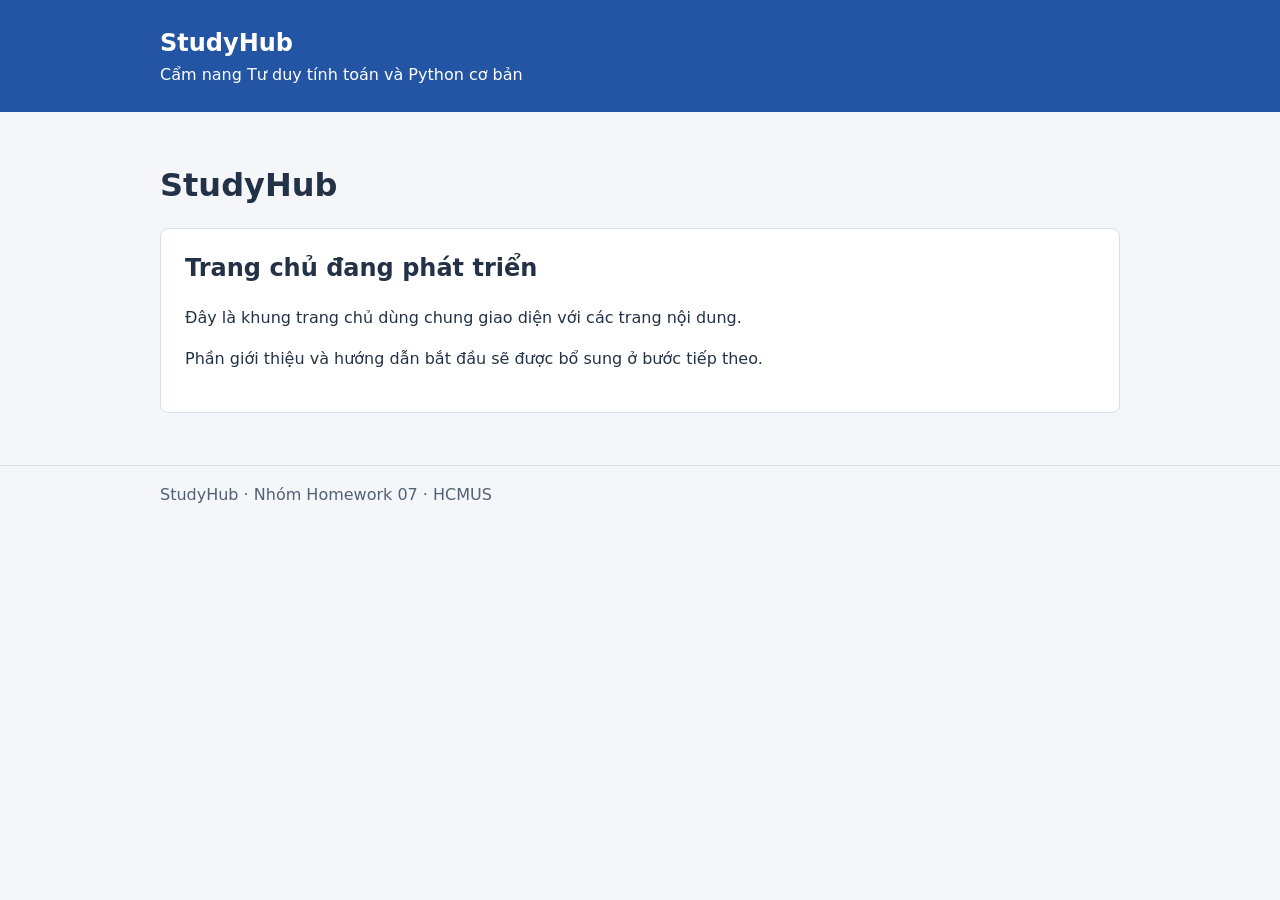
==== index.html @ 49fef3ff "feat(site-foundation): Add shared HTML scaffold and simple stylesheet" ====
<!DOCTYPE html>
<html lang="vi">
<head>
  <meta charset="UTF-8">
  <meta name="viewport" content="width=device-width, initial-scale=1.0">
  <title>Trang chủ | StudyHub</title>
  <link rel="stylesheet" href="assets/css/style.css">
</head>
<body>
  <header class="site-header">
    <div class="container">
      <p class="site-name">StudyHub</p>
      <p>Cẩm nang Tư duy tính toán và Python cơ bản</p>
    </div>
  </header>

  <main id="main-content" class="container">
    <h1>StudyHub</h1>
    <section class="panel" aria-labelledby="page-status">
      <h2 id="page-status">Trang chủ đang phát triển</h2>
      <p>Đây là khung trang chủ dùng chung giao diện với các trang nội dung.</p>
      <p>Phần giới thiệu và hướng dẫn bắt đầu sẽ được bổ sung ở bước tiếp theo.</p>
    </section>
  </main>

  <footer class="site-footer">
    <div class="container">
      <p>StudyHub · Nhóm Homework 07 · HCMUS</p>
    </div>
  </footer>
</body>
</html>
---- assets/css/style.css ----
:root {
  --primary: #2455a4;
  --text: #243247;
  --muted: #526174;
  --background: #f4f6fa;
  --border: #d8dfea;
}

* {
  box-sizing: border-box;
}

body {
  margin: 0;
  color: var(--text);
  background: var(--background);
  font-family: system-ui, sans-serif;
  line-height: 1.6;
}

.container {
  width: 92%;
  max-width: 960px;
  margin: 0 auto;
}

.site-header {
  padding: 24px 0;
  color: #fff;
  background: var(--primary);
}

.site-header p {
  margin: 0;
}

.site-name {
  font-size: 1.5rem;
  font-weight: 700;
}

main.container {
  padding: 32px 0;
}

h1, h2 {
  line-height: 1.3;
}

.panel {
  margin: 20px 0;
  padding: 24px;
  border: 1px solid var(--border);
  border-radius: 8px;
  background: #fff;
}

.panel h2 {
  margin-top: 0;
}

.page-owner {
  color: var(--muted);
}

.site-footer {
  padding: 16px 0;
  border-top: 1px solid var(--border);
  color: var(--muted);
}

.site-footer p {
  margin: 0;
}
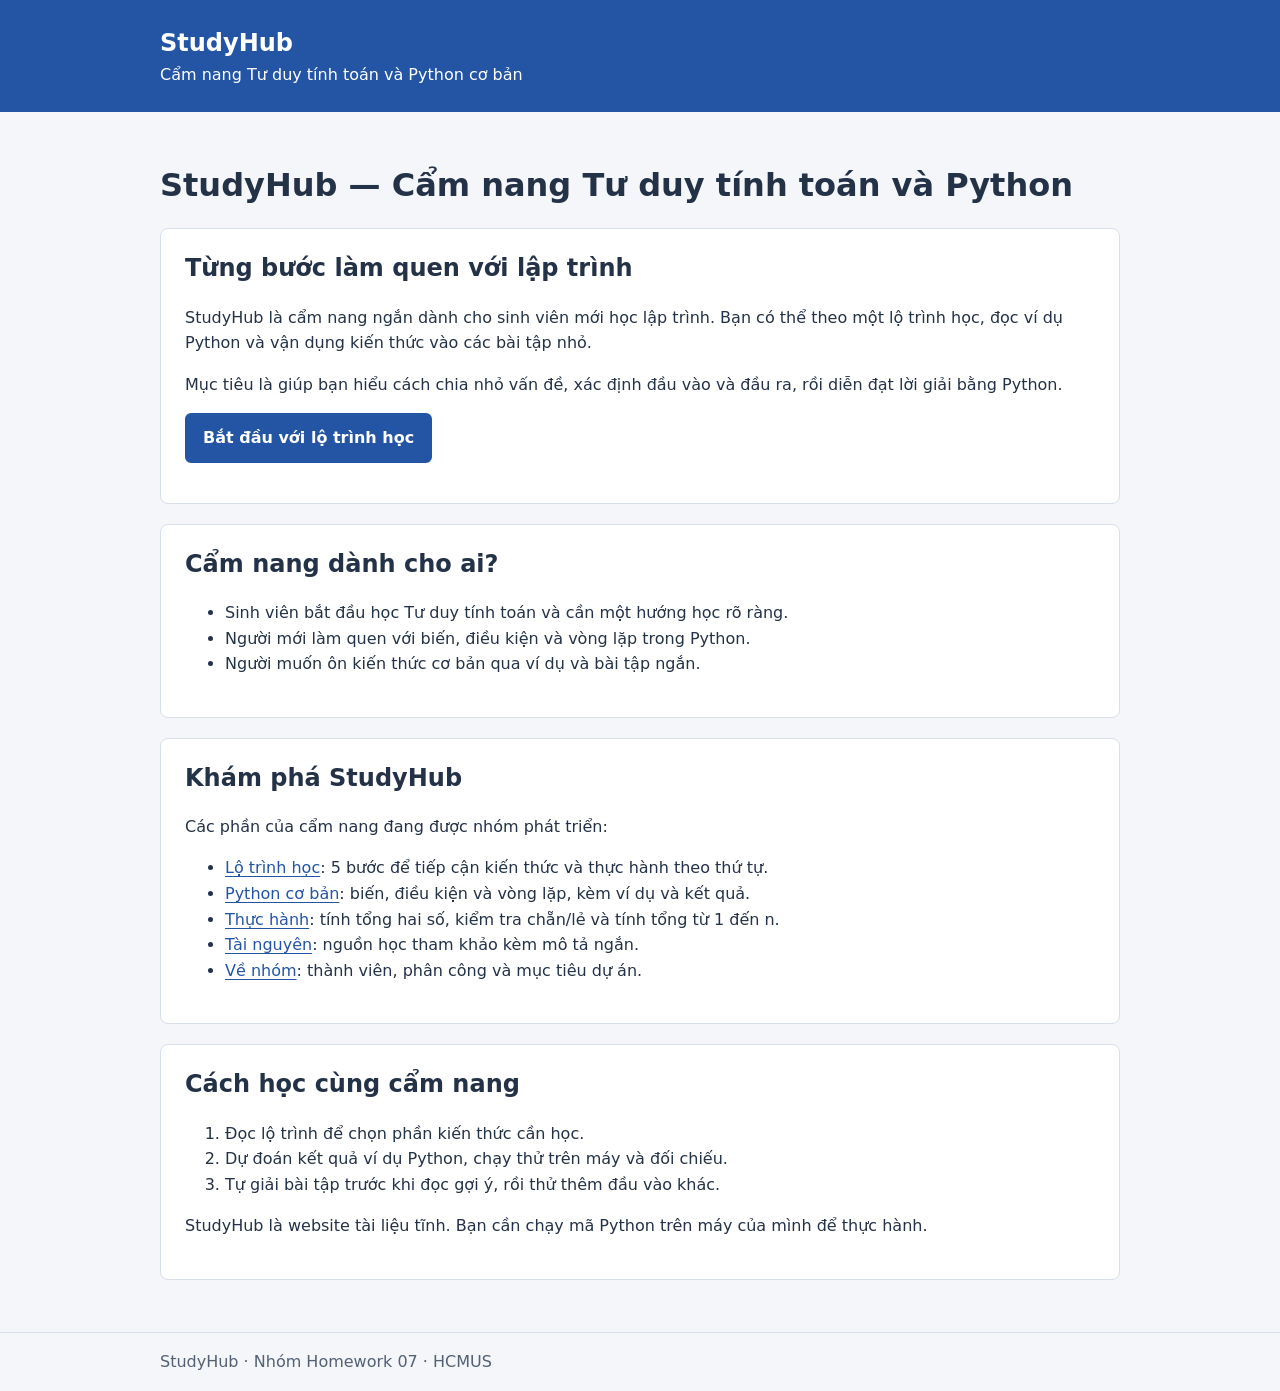
==== commit 5d37fdca: "feat(site-foundation): Add StudyHub homepage introduction" ====
--- a/index.html
+++ b/index.html
@@ -4,6 +4,7 @@
   <meta charset="UTF-8">
   <meta name="viewport" content="width=device-width, initial-scale=1.0">
   <title>Trang chủ | StudyHub</title>
+  <meta name="description" content="StudyHub giúp sinh viên mới học lập trình tiếp cận Tư duy tính toán và Python qua lộ trình, ví dụ và bài tập ngắn.">
   <link rel="stylesheet" href="assets/css/style.css">
 </head>
 <body>
@@ -15,11 +16,43 @@
   </header>
 
   <main id="main-content" class="container">
-    <h1>StudyHub</h1>
-    <section class="panel" aria-labelledby="page-status">
-      <h2 id="page-status">Trang chủ đang phát triển</h2>
-      <p>Đây là khung trang chủ dùng chung giao diện với các trang nội dung.</p>
-      <p>Phần giới thiệu và hướng dẫn bắt đầu sẽ được bổ sung ở bước tiếp theo.</p>
+    <h1>StudyHub — Cẩm nang Tư duy tính toán và Python</h1>
+    <section class="panel" aria-labelledby="introduction">
+      <h2 id="introduction">Từng bước làm quen với lập trình</h2>
+      <p>StudyHub là cẩm nang ngắn dành cho sinh viên mới học lập trình. Bạn có thể theo một lộ trình học, đọc ví dụ Python và vận dụng kiến thức vào các bài tập nhỏ.</p>
+      <p>Mục tiêu là giúp bạn hiểu cách chia nhỏ vấn đề, xác định đầu vào và đầu ra, rồi diễn đạt lời giải bằng Python.</p>
+      <p><a class="button" href="roadmap.html">Bắt đầu với lộ trình học</a></p>
+    </section>
+
+    <section class="panel" aria-labelledby="audience">
+      <h2 id="audience">Cẩm nang dành cho ai?</h2>
+      <ul>
+        <li>Sinh viên bắt đầu học Tư duy tính toán và cần một hướng học rõ ràng.</li>
+        <li>Người mới làm quen với biến, điều kiện và vòng lặp trong Python.</li>
+        <li>Người muốn ôn kiến thức cơ bản qua ví dụ và bài tập ngắn.</li>
+      </ul>
+    </section>
+
+    <section class="panel" aria-labelledby="explore">
+      <h2 id="explore">Khám phá StudyHub</h2>
+      <p>Các phần của cẩm nang đang được nhóm phát triển:</p>
+      <ul>
+        <li><a href="roadmap.html">Lộ trình học</a>: 5 bước để tiếp cận kiến thức và thực hành theo thứ tự.</li>
+        <li><a href="python.html">Python cơ bản</a>: biến, điều kiện và vòng lặp, kèm ví dụ và kết quả.</li>
+        <li><a href="practice.html">Thực hành</a>: tính tổng hai số, kiểm tra chẵn/lẻ và tính tổng từ 1 đến n.</li>
+        <li><a href="resources.html">Tài nguyên</a>: nguồn học tham khảo kèm mô tả ngắn.</li>
+        <li><a href="about.html">Về nhóm</a>: thành viên, phân công và mục tiêu dự án.</li>
+      </ul>
+    </section>
+
+    <section class="panel" aria-labelledby="learning-guide">
+      <h2 id="learning-guide">Cách học cùng cẩm nang</h2>
+      <ol>
+        <li>Đọc lộ trình để chọn phần kiến thức cần học.</li>
+        <li>Dự đoán kết quả ví dụ Python, chạy thử trên máy và đối chiếu.</li>
+        <li>Tự giải bài tập trước khi đọc gợi ý, rồi thử thêm đầu vào khác.</li>
+      </ol>
+      <p>StudyHub là website tài liệu tĩnh. Bạn cần chạy mã Python trên máy của mình để thực hành.</p>
     </section>
   </main>
 
--- a/assets/css/style.css
+++ b/assets/css/style.css
@@ -47,6 +47,36 @@
   line-height: 1.3;
 }
 
+a {
+  color: var(--primary);
+  text-underline-offset: 3px;
+}
+
+a:hover {
+  text-decoration-thickness: 2px;
+}
+
+a:focus-visible {
+  outline: 2px solid var(--primary);
+  outline-offset: 4px;
+}
+
+.button {
+  display: inline-block;
+  padding: 10px 16px;
+  border: 2px solid var(--primary);
+  border-radius: 6px;
+  color: #fff;
+  background: var(--primary);
+  font-weight: 600;
+  text-decoration: none;
+}
+
+.button:hover {
+  color: var(--primary);
+  background: #fff;
+}
+
 .panel {
   margin: 20px 0;
   padding: 24px;
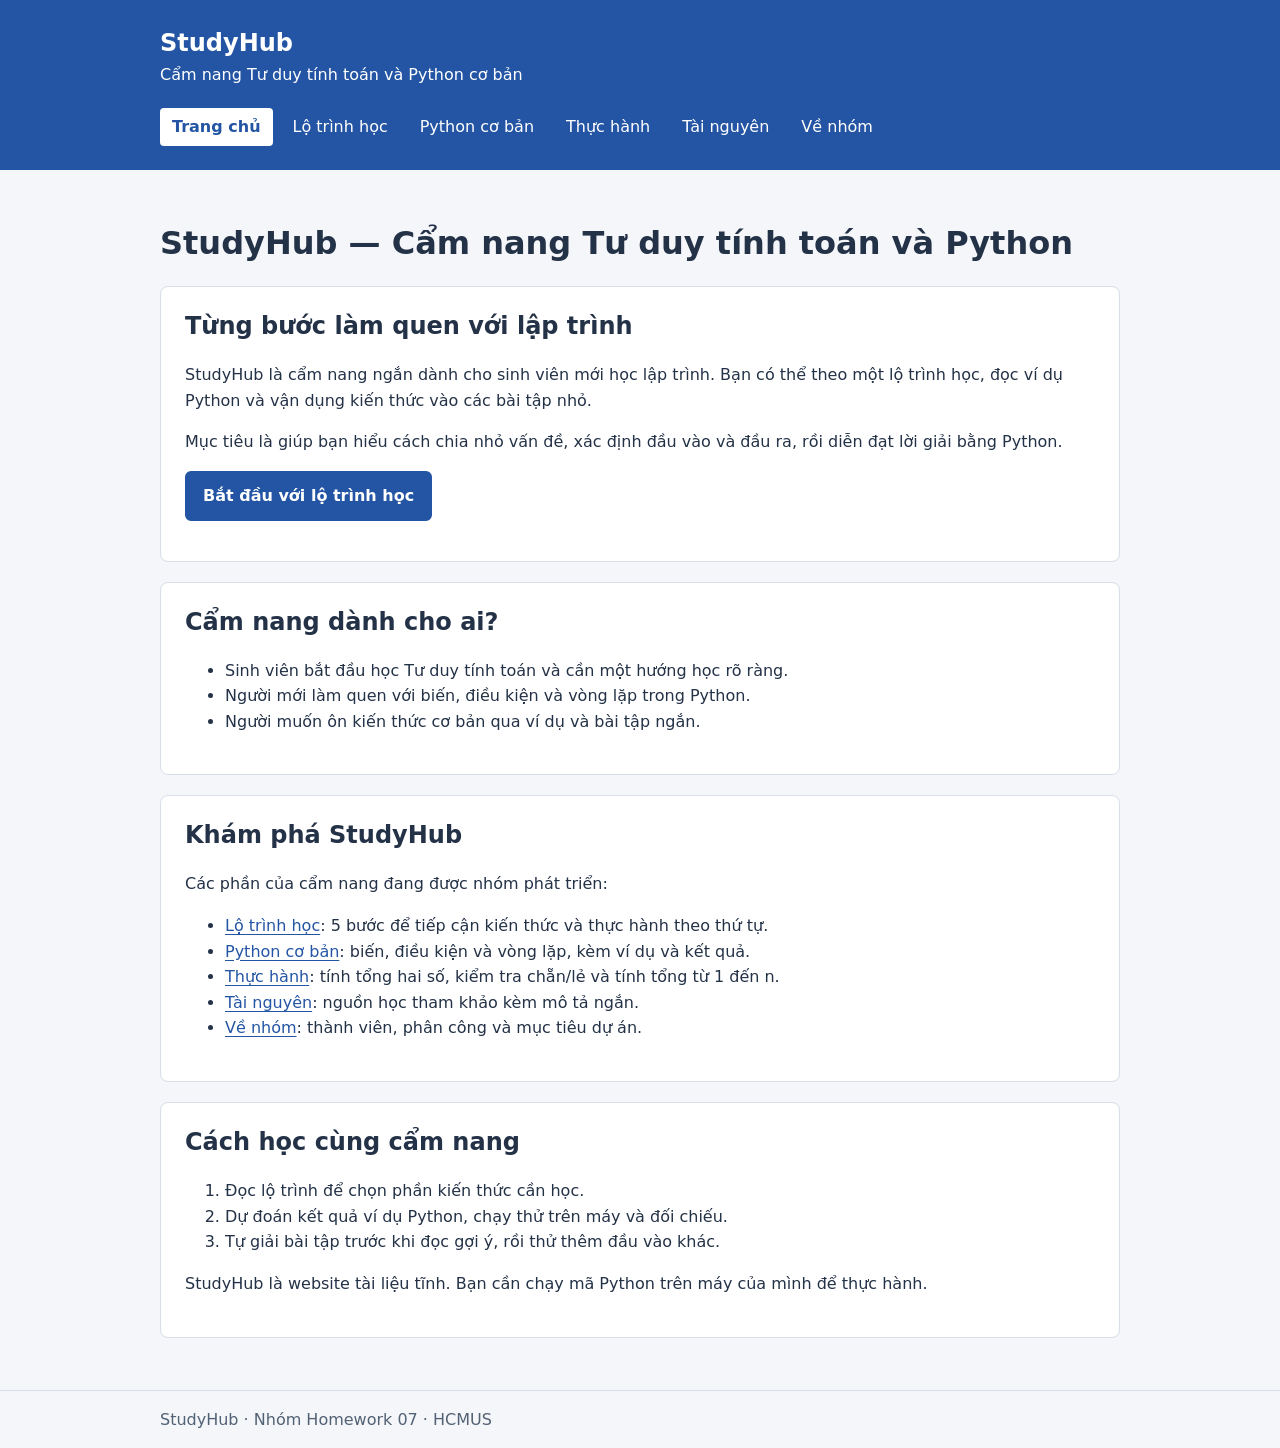
==== commit 69b367fb: "feat(site-foundation): Connect all page shells through shared navigation" ====
--- a/index.html
+++ b/index.html
@@ -12,6 +12,16 @@
     <div class="container">
       <p class="site-name">StudyHub</p>
       <p>Cẩm nang Tư duy tính toán và Python cơ bản</p>
+      <nav class="site-nav" aria-label="Điều hướng chính">
+        <ul>
+          <li><a href="index.html" aria-current="page">Trang chủ</a></li>
+          <li><a href="roadmap.html">Lộ trình học</a></li>
+          <li><a href="python.html">Python cơ bản</a></li>
+          <li><a href="practice.html">Thực hành</a></li>
+          <li><a href="resources.html">Tài nguyên</a></li>
+          <li><a href="about.html">Về nhóm</a></li>
+        </ul>
+      </nav>
     </div>
   </header>
 
--- a/assets/css/style.css
+++ b/assets/css/style.css
@@ -37,6 +37,37 @@
 .site-name {
   font-size: 1.5rem;
   font-weight: 700;
+}
+
+.site-nav ul {
+  display: flex;
+  flex-wrap: wrap;
+  gap: 8px;
+  margin: 20px 0 0;
+  padding: 0;
+  list-style: none;
+}
+
+.site-nav a {
+  display: block;
+  padding: 6px 12px;
+  border-radius: 4px;
+  color: #fff;
+  text-decoration: none;
+}
+
+.site-nav a:hover,
+.site-nav a[aria-current="page"] {
+  color: var(--primary);
+  background: #fff;
+}
+
+.site-nav a[aria-current="page"] {
+  font-weight: 700;
+}
+
+.site-nav a:focus-visible {
+  outline-color: #fff;
 }
 
 main.container {
